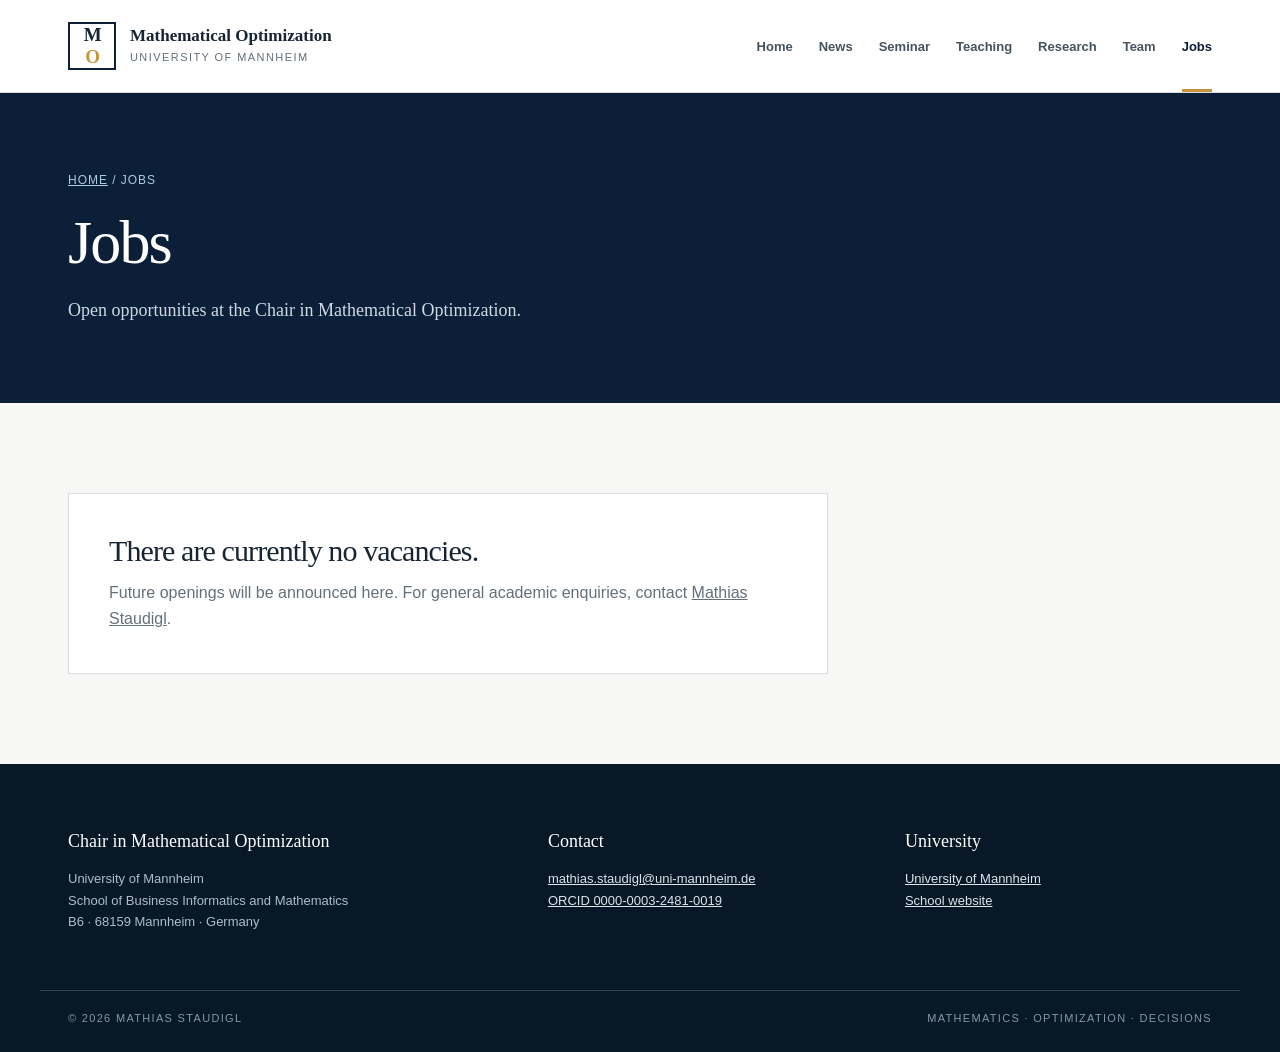
==== jobs/index.html @ a4d44bdc "updates" ====
<!doctype html><html lang="en"><head><meta charset="utf-8"><meta name="viewport" content="width=device-width,initial-scale=1"><title>Jobs · Chair in Mathematical Optimization</title><meta name="description" content="Open positions at the Chair in Mathematical Optimization."><link rel="stylesheet" href="../assets/styles.css"></head><body data-page="jobs" data-root="../"><a class="skip-link" href="#main">Skip to content</a><header class="site-header" data-site-header></header><main id="main"><section class="page-hero"><div class="wrap"><div class="breadcrumb"><a href="../">Home</a> / Jobs</div><h1>Jobs</h1><p>Open opportunities at the Chair in Mathematical Optimization.</p></div></section><section class="section"><div class="wrap"><div class="empty-state"><h2>There are currently no vacancies.</h2><p>Future openings will be announced here. For general academic enquiries, contact <a href="mailto:mathias.staudigl@uni-mannheim.de">Mathias Staudigl</a>.</p></div></div></section></main><footer class="footer" data-site-footer></footer><script src="../assets/site.js"></script></body></html>
---- assets/styles.css ----
:root {
  --navy:#0b1f38; --blue:#245a82; --sky:#dceaf2; --paper:#f7f8f6; --white:#fff;
  --ink:#162433; --muted:#64707c; --line:#d7dde1; --gold:#c9943e; --max:1200px;
}
*{box-sizing:border-box} html{scroll-behavior:smooth} body{margin:0;background:var(--paper);color:var(--ink);font:16px/1.65 Arial,Helvetica,sans-serif} a{color:inherit} img{max-width:100%;display:block}
.skip-link{position:absolute;left:-999px;top:0}.skip-link:focus{left:1rem;top:1rem;background:#fff;padding:.7rem 1rem;z-index:20}
.topbar{max-width:var(--max);margin:auto;min-height:92px;padding:0 28px;display:flex;align-items:center;gap:40px}.site-header{background:#fff;border-bottom:1px solid var(--line);position:sticky;top:0;z-index:10}.brand{display:flex;align-items:center;gap:14px;text-decoration:none;margin-right:auto}.brand-mark{width:48px;height:48px;border:2px solid var(--navy);display:grid;place-items:center;font:700 19px Georgia,serif;letter-spacing:-.08em}.brand-mark span{color:var(--gold)}.brand strong,.brand small{display:block}.brand strong{font:600 17px Georgia,serif}.brand small{font-size:11px;text-transform:uppercase;letter-spacing:.13em;color:var(--muted);margin-top:2px}
nav{display:flex;align-items:center;gap:26px}nav a{text-decoration:none;font-size:13px;font-weight:700;color:#455260;padding:36px 0 32px;border-bottom:3px solid transparent}nav a:hover,nav a[aria-current="page"]{color:var(--navy);border-color:var(--gold)}.menu-button{display:none;border:1px solid var(--line);background:#fff;padding:9px 12px;font-weight:700}
.wrap{max-width:var(--max);margin:auto;padding-left:28px;padding-right:28px}.hero{background:var(--navy);color:#fff;overflow:hidden}.hero-grid{min-height:610px;display:grid;grid-template-columns:1.25fr .75fr;gap:70px;align-items:center;padding-top:70px;padding-bottom:70px}.eyebrow{margin:0 0 20px;text-transform:uppercase;letter-spacing:.17em;font-size:12px;font-weight:700;color:#a9cce2}.hero h1{max-width:760px;margin:0;font:400 clamp(48px,6.4vw,86px)/1.02 Georgia,serif;letter-spacing:-.04em}.hero h1 em{color:#f0c77e;font-weight:400}.hero-copy{max-width:700px;margin:28px 0 0;font:19px/1.65 Georgia,serif;color:#dbe5eb}.hero-actions{display:flex;gap:14px;margin-top:34px;flex-wrap:wrap}.button{display:inline-flex;align-items:center;gap:20px;padding:13px 17px;border:1px solid #fff;text-decoration:none;font-size:13px;font-weight:700}.button.primary{background:#fff;color:var(--navy)}.button:hover{background:var(--gold);border-color:var(--gold);color:var(--navy)}.portrait-frame{position:relative}.portrait-frame:before{content:"";position:absolute;inset:-20px 20px 20px -20px;border:1px solid #50708c}.portrait-frame img{width:100%;aspect-ratio:1;object-fit:cover;position:relative;filter:saturate(.8)}
.home-intro{display:grid;grid-template-columns:.7fr 1.3fr;gap:10vw;padding-top:100px;padding-bottom:100px}.kicker{color:var(--blue);text-transform:uppercase;letter-spacing:.16em;font-size:12px;font-weight:700;margin:0 0 18px}.display{font:400 clamp(38px,5vw,64px)/1.08 Georgia,serif;letter-spacing:-.03em;margin:0}.lead{font:19px/1.75 Georgia,serif;margin:0 0 22px;color:#344557}.section{padding-top:90px;padding-bottom:90px}.section.alt{background:#eaf0f2}.section-head{display:flex;justify-content:space-between;gap:30px;align-items:end;margin-bottom:42px}.section-head p{max-width:560px;margin:0;color:var(--muted)}.section h2,.page-hero h1{font:400 clamp(38px,5vw,62px)/1.08 Georgia,serif;letter-spacing:-.03em;margin:0}.feature-grid{display:grid;grid-template-columns:repeat(3,1fr);gap:1px;background:var(--line);border:1px solid var(--line)}.feature-card{background:#fff;padding:34px;min-height:260px}.feature-card span{color:var(--gold);font:italic 13px Georgia,serif}.feature-card h3{font:400 25px/1.25 Georgia,serif;margin:35px 0 14px}.feature-card p{color:var(--muted);margin:0}.feature-card a{display:inline-block;margin-top:20px;color:var(--blue);font-weight:700;text-decoration:none}.news-list{border-top:1px solid var(--ink)}.news-item{display:grid;grid-template-columns:115px 1fr;gap:25px;padding:26px 0;border-bottom:1px solid var(--line)}.news-item time{color:var(--blue);font-size:13px;font-weight:700}.news-item h3{font:400 21px/1.35 Georgia,serif;margin:0 0 7px}.news-item p{margin:0;color:var(--muted)}.news-item a{color:var(--blue)}
.page-hero{background:var(--navy);color:#fff;padding:78px 0}.page-hero p{max-width:700px;color:#cfdae2;font:18px/1.6 Georgia,serif;margin:20px 0 0}.breadcrumb{font-size:12px;letter-spacing:.08em;text-transform:uppercase;color:#a9cce2;margin-bottom:18px}.breadcrumb a{color:inherit}.content-grid{display:grid;grid-template-columns:1fr 280px;gap:80px}.prose h2{font:400 34px Georgia,serif;margin:55px 0 18px}.prose h2:first-child{margin-top:0}.prose h3{font:400 24px Georgia,serif}.prose p,.prose li{color:#344557}.side-card{background:#fff;border-top:4px solid var(--gold);padding:25px;height:max-content}.side-card h2{font:400 24px Georgia,serif;margin:0 0 14px}.side-card p{color:var(--muted);font-size:14px}.side-card a{color:var(--blue);font-weight:700}.tags{display:flex;gap:9px;flex-wrap:wrap;margin-top:25px}.tag{padding:7px 10px;background:var(--sky);font-size:13px;color:var(--navy)}
.people-grid{display:grid;grid-template-columns:repeat(3,1fr);gap:32px}.person{background:#fff}.person img{width:100%;aspect-ratio:1;object-fit:cover}.person-info{padding:22px}.person h2{font:400 24px Georgia,serif;margin:0 0 4px}.person .role{color:var(--blue);font-weight:700;font-size:13px;margin:0 0 14px}.person p{color:var(--muted);font-size:14px;margin:0}.person a{color:var(--blue)}
.schedule{width:100%;border-collapse:collapse;background:#fff}.schedule th{text-align:left;background:var(--navy);color:#fff;padding:15px}.schedule td{padding:16px 15px;border-bottom:1px solid var(--line);vertical-align:top}.schedule td:first-child{white-space:nowrap;color:var(--blue);font-weight:700}.schedule td:nth-child(2){width:32%}.course{display:grid;grid-template-columns:150px 1fr auto;gap:25px;align-items:center;padding:25px 0;border-top:1px solid var(--line)}.course:last-child{border-bottom:1px solid var(--line)}.course span{color:var(--blue);font-size:13px;font-weight:700}.course h2{font:400 23px Georgia,serif;margin:0}.course a{color:var(--blue);font-weight:700}
.footer{background:#081827;color:#dce4ea;padding:65px 0 24px}.footer-grid{max-width:var(--max);padding:0 28px;margin:auto;display:grid;grid-template-columns:1.4fr 1fr 1fr;gap:50px}.footer strong{font:400 18px Georgia,serif;color:#fff}.footer p{font-size:13px;color:#aebdca}.footer a{color:#dce4ea}.footer-bottom{max-width:var(--max);margin:45px auto 0;padding:18px 28px 0;border-top:1px solid #304253;display:flex;justify-content:space-between;color:#8497a8;font-size:11px;text-transform:uppercase;letter-spacing:.12em}
.empty-state{background:#fff;border:1px solid var(--line);padding:40px;max-width:760px}.empty-state h2{font:400 30px Georgia,serif;margin:0 0 12px}.empty-state p{color:var(--muted);margin:0}.note{padding:18px 20px;border-left:4px solid var(--gold);background:#fff;margin:28px 0}.source-note{font-size:13px;color:var(--muted);margin-top:35px}
@media(max-width:900px){.topbar{min-height:74px}.menu-button{display:block}.site-header nav{display:none;position:absolute;top:74px;left:0;right:0;background:#fff;padding:10px 28px 24px;box-shadow:0 10px 20px #0002}.site-header nav.is-open{display:grid;grid-template-columns:repeat(2,1fr);gap:0 24px}.site-header nav a{padding:12px 0}.brand-mark{width:42px;height:42px}.hero-grid{grid-template-columns:1fr;min-height:auto}.portrait-frame{max-width:330px;grid-row:1}.home-intro,.content-grid{grid-template-columns:1fr;gap:45px}.feature-grid,.people-grid{grid-template-columns:repeat(2,1fr)}.section-head{display:block}.section-head p{margin-top:20px}}
@media(max-width:600px){.wrap{padding-left:20px;padding-right:20px}.brand small{display:none}.brand strong{font-size:15px}.hero-grid{padding-top:55px;padding-bottom:60px;gap:45px}.hero h1{font-size:48px}.hero-copy{font-size:17px}.home-intro,.section{padding-top:65px;padding-bottom:65px}.feature-grid,.people-grid{grid-template-columns:1fr}.news-item{grid-template-columns:1fr;gap:5px}.page-hero{padding:58px 0}.schedule{display:block;overflow-x:auto;font-size:14px}.course{grid-template-columns:1fr;gap:8px}.footer-grid{grid-template-columns:1fr;gap:25px}.footer-bottom{display:block}.footer-bottom span{display:block;margin-top:6px}}
@media(prefers-reduced-motion:reduce){html{scroll-behavior:auto}}
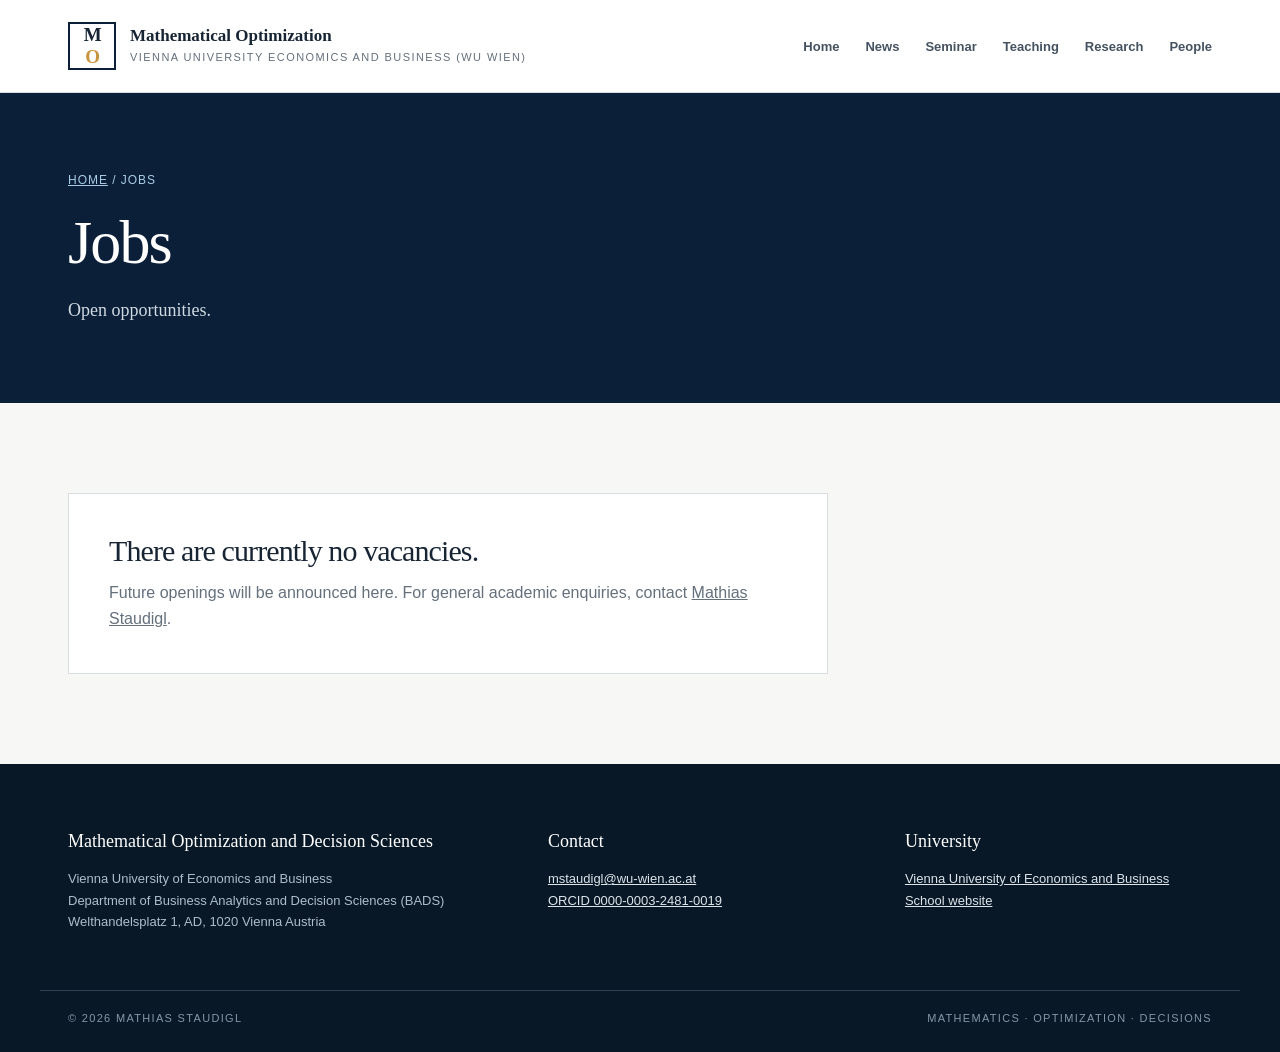
==== commit 01e2dee9: "Revise job page title, description, and contact email Updated job listing page title and description" ====
--- a/jobs/index.html
+++ b/jobs/index.html
@@ -1 +1 @@
-<!doctype html><html lang="en"><head><meta charset="utf-8"><meta name="viewport" content="width=device-width,initial-scale=1"><title>Jobs · Chair in Mathematical Optimization</title><meta name="description" content="Open positions at the Chair in Mathematical Optimization."><link rel="stylesheet" href="../assets/styles.css"></head><body data-page="jobs" data-root="../"><a class="skip-link" href="#main">Skip to content</a><header class="site-header" data-site-header></header><main id="main"><section class="page-hero"><div class="wrap"><div class="breadcrumb"><a href="../">Home</a> / Jobs</div><h1>Jobs</h1><p>Open opportunities at the Chair in Mathematical Optimization.</p></div></section><section class="section"><div class="wrap"><div class="empty-state"><h2>There are currently no vacancies.</h2><p>Future openings will be announced here. For general academic enquiries, contact <a href="mailto:mathias.staudigl@uni-mannheim.de">Mathias Staudigl</a>.</p></div></div></section></main><footer class="footer" data-site-footer></footer><script src="../assets/site.js"></script></body></html>
+<!doctype html><html lang="en"><head><meta charset="utf-8"><meta name="viewport" content="width=device-width,initial-scale=1"><title>Jobs</title><meta name="description" content="Open positions"><link rel="stylesheet" href="../assets/styles.css"></head><body data-page="jobs" data-root="../"><a class="skip-link" href="#main">Skip to content</a><header class="site-header" data-site-header></header><main id="main"><section class="page-hero"><div class="wrap"><div class="breadcrumb"><a href="../">Home</a> / Jobs</div><h1>Jobs</h1><p>Open opportunities.</p></div></section><section class="section"><div class="wrap"><div class="empty-state"><h2>There are currently no vacancies.</h2><p>Future openings will be announced here. For general academic enquiries, contact <a href="mailto:mstaudigl@wu-wien.ac.at">Mathias Staudigl</a>.</p></div></div></section></main><footer class="footer" data-site-footer></footer><script src="../assets/site.js"></script></body></html>
